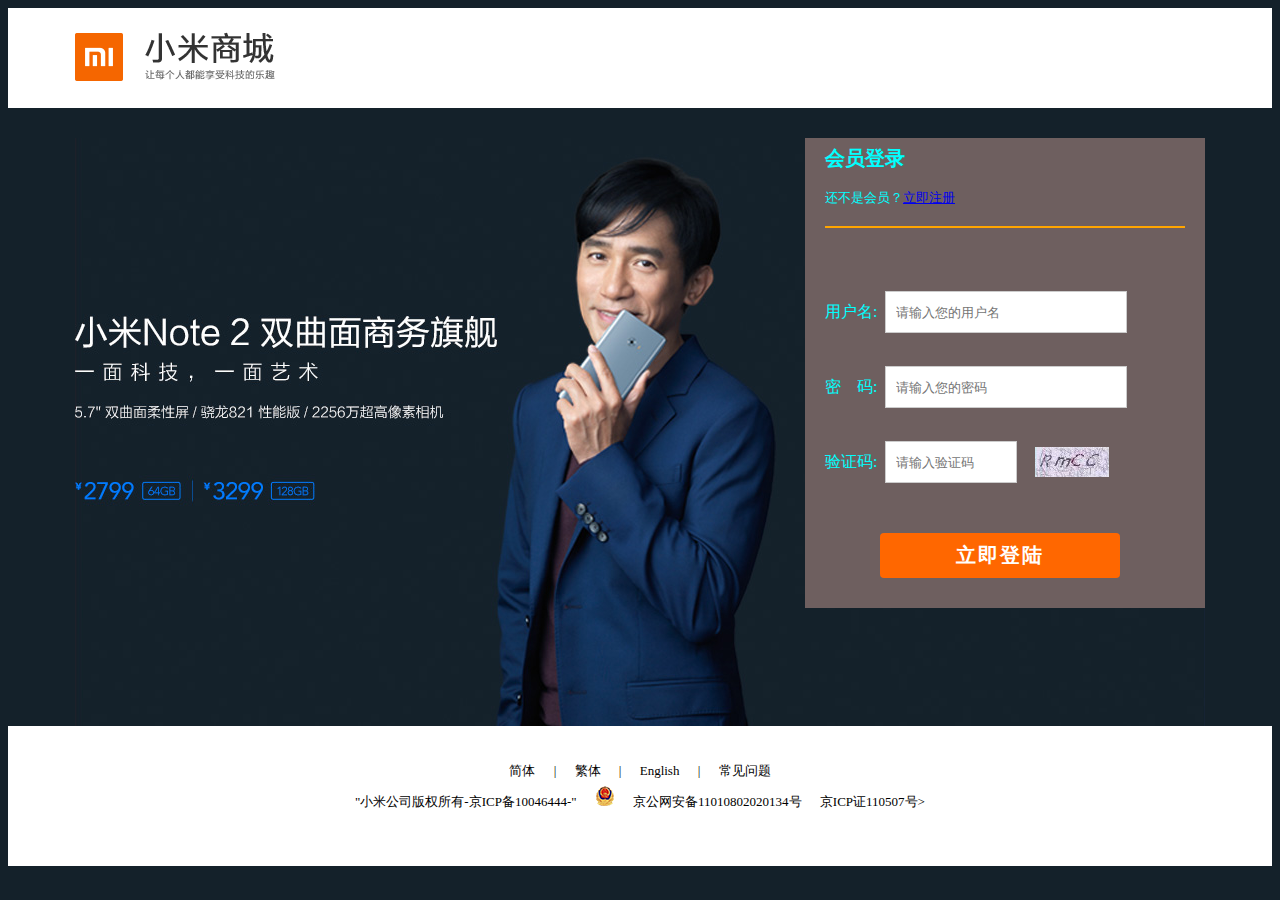
==== 小米商城/login.html @ c9673803 "1" ====
<!DOCTYPE html>
<html lang="en">

<head>
    <meta charset="UTF-8">
    <meta name="viewport" content="width=device-width, initial-scale=1.0">
    <title>会员登陆</title>
    <link rel="stylesheet" href="./css/login.css">
</head>

<body>
    <div class="top center">
        <div class="logo center">
            <a href="./index.html" target="_self">
                <img src="./image/mistore_logo.png" alt="logo">
            </a>
        </div>
    </div>

    <form class="form center" method="post" onsubmit="return validateLogin()">
        <div class="login">
            <div class="login_center">
                <div class="login_top">
                    <div class="login_top_left">会员登录</div>
                    <div class="login_top_right">还不是会员？<a href="./register.html" target="_self">立即注册</a></div>
                    <div class="clear"></div>
                    <div class="xian center"></div>

                    <!--#登录-->
                    <div class="login_main center">
                        <div class="username">用户名:&nbsp;&nbsp;<input class="username_input" type="text" name="username"
                                placeholder="请输入您的用户名"></div>

                        <div class="password">密&nbsp;&nbsp;&nbsp;&nbsp;码:&nbsp;&nbsp;<input class="password_input"
                                type="password" name="password" placeholder="请输入您的密码"></div>
                        <div class="captcha">
                            <div class="left f1">验证码:&nbsp;&nbsp;<input class="captcha_input" type="text" name="captcha"
                                    placeholder="请输入验证码"></div>
                            <div class="right f1">
                                <img src="./image/yanzhengma.jpg">
                                <div class="clear"></div>
                            </div>
                        </div>
                    </div>

                    <!--#登录按钮-->
                    <div class="login_submit">
                        <input class="submit" type="submit" value="立即登陆">
                    </div>

                    <!--#页脚-->

                </div>
            </div>
        </div>
    </form>
    <footer>
        <div class="copyright"> 简体 | 繁体 | English | 常见问题</div>
        <div class="copyright">"小米公司版权所有-京ICP备10046444-"
            <img src="./image/ghs.png" alt="ghs"> 京公网安备11010802020134号
            京ICP证110507号>
        </div>
    </footer>
</body>

</html>
---- 小米商城/css/login.css ----
.center {
    margin: 0 auto;
}

body {
    background-color: #14212A;
}
.fl{
    float: left;
}
.fr{
    float: right;
}
.clear{
    clear: both;
}
.Atop {
    width: 100%;
    height: 100px;
    background-color: #fff;
}

.top {
    background-color: #ffffff; /* 设置为白色背景 */
}

.top .logo {
    width: 1130px;
    height: 100px;
}

.form {
    width: 1130px;
    height: 588px;
    background-image: url(../image/login_bg.jpg);
    background-position: center center;
}

.login {
    background-color: #6e5f5f;
    width: 400px;
    height: 470px;
    color: aqua;
    margin: 30px auto;
    margin-right: 0px;
    /* border: 1px solid red;  */
}

.login .login_center {
    width: 360px;
    height: 400px;
    margin: 10px auto;
    /* border: 1px solid yellow; */ /* 移除边框 */
}

.login .login_center .login_top {
    margin: 10px auto;
    /* border: 1px solid green; */ /* 移除边框 */
}

.login .login_center .login_top .login_top_left {
    height:40px;
    line-height: 40px;
    font-weight: bold;
    font-size: 20px;
}
.login .login_center .login_top .login_top_right {
    height: 40px;
    line-height: 40px;
    font-size: 13px;
}

.xian{
    height: 2px;
    background-color: orange;
    margin: 8px 0;
}
.login_main{
    padding: 20px 0;
}
.login_main .username{
    font:16px Times New Roman;
    height: 40px;
    line-height: 40px;
    margin: 35px 0;
}
.login_main .password {
    font: 16px Times New Roman;
    height: 40px;
    line-height: 40px;
    margin: 35px 0;
}
.login_main .captcha {
    position: relative;
    display: flex;
    align-items: center;
    margin: 35px 0;
}

.login_main .username .username_input {
    width: 220px;
    height: 30px;
    border: 1px solid #ccc;
    padding: 5px 10px;
}
.login_main .password .password_input {
    width: 220px;
    height: 30px;
    border: 1px solid #ccc;
    padding: 5px 10px;
}
.login_main .captcha .captcha_input {
    width: 110px;
    height: 30px;
    border: 1px solid #ccc;
    padding: 5px 10px;
}

.left.f1 {
    display: flex;
    align-items: center;
}

.right.f1 {
    margin-left: 10px;
}

.right.f1 img {
    height: 30px;
    cursor: pointer;
    vertical-align: middle;
}


.login_main .captcha .left.f1 {
    display: flex;
    align-items: center;
}

.login_main .captcha .right.f1 {
    position: absolute;
    left: 200px; /* 调整这个值可以控制图片与输入框的距离 */
    top: 50%;
    transform: translateY(-50%);
}

.login .login_submit{
    margin: -5px auto; /* 调整 margin 值，使按钮向上移动 */
}

.login .login_submit .submit{
    border: none;
    width : 240px;
    height: 45px;
    margin-left: 55px;
    background-color: #ff6700;
    color:#fff;
    font-size: 20px;
    font-weight: bold;
    letter-spacing: 2px;
    cursor:pointer;
    border-radius: 4px;
}

footer{
    width: 100%;
    height: 80px;
    background-color: #fff;
    padding: 30px 0;
}
footer .copyright{
    height: 30px;
    line-height: 30px;
    font-size:13px;
    word-spacing: 15px;
    text-align: center;
}
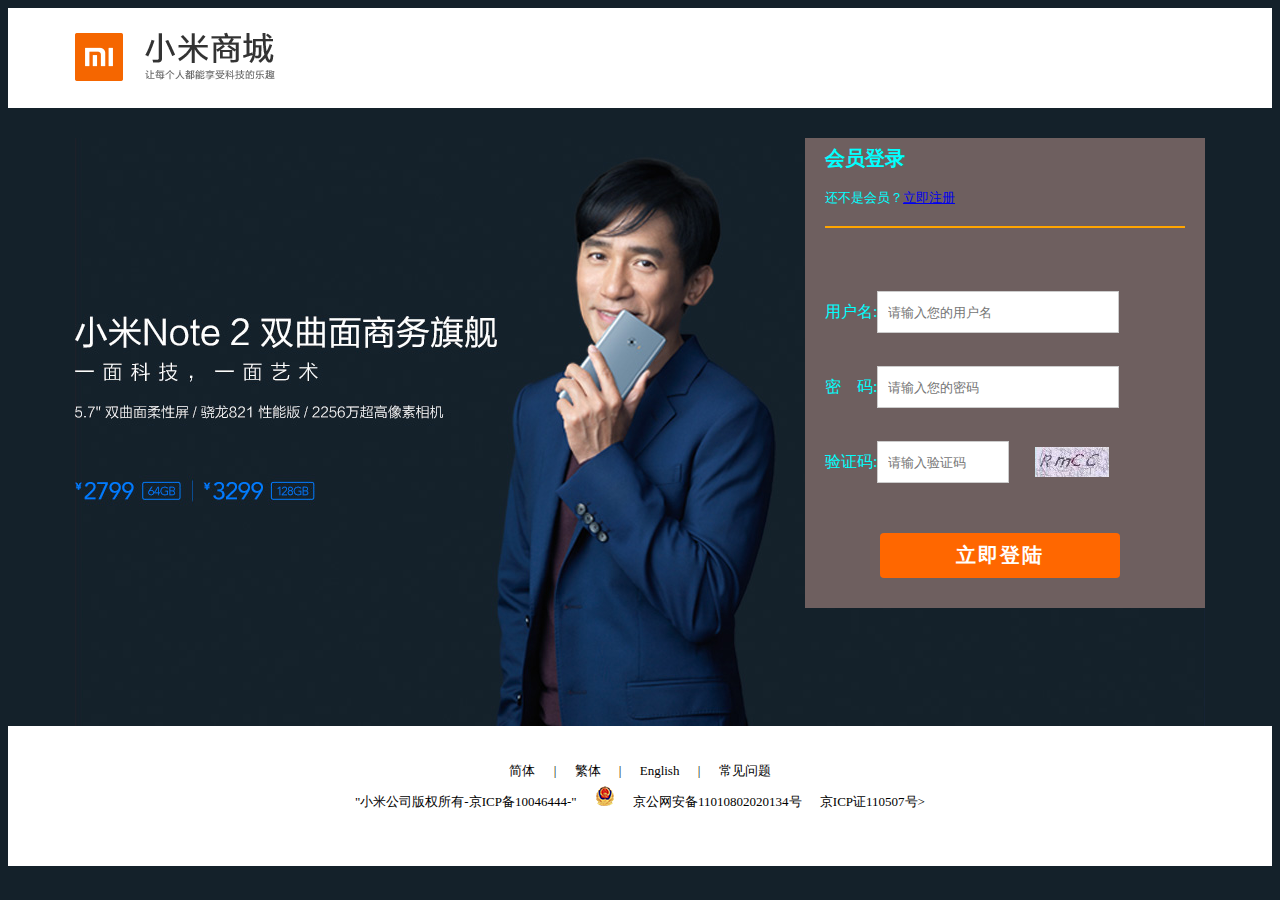
==== commit ad297a11: "1" ====
--- a/小米商城/login.html
+++ b/小米商城/login.html
@@ -28,13 +28,13 @@
 
                     <!--#登录-->
                     <div class="login_main center">
-                        <div class="username">用户名:&nbsp;&nbsp;<input class="username_input" type="text" name="username"
+                        <div class="username">用户名:<input class="username_input" type="text" name="username"
                                 placeholder="请输入您的用户名"></div>
 
-                        <div class="password">密&nbsp;&nbsp;&nbsp;&nbsp;码:&nbsp;&nbsp;<input class="password_input"
-                                type="password" name="password" placeholder="请输入您的密码"></div>
+                        <div class="password">密&nbsp;&nbsp;&nbsp;&nbsp;码:<input class="password_input" type="password"
+                                name="password" placeholder="请输入您的密码"></div>
                         <div class="captcha">
-                            <div class="left f1">验证码:&nbsp;&nbsp;<input class="captcha_input" type="text" name="captcha"
+                            <div class="left f1">验证码:<input class="captcha_input" type="text" name="captcha"
                                     placeholder="请输入验证码"></div>
                             <div class="right f1">
                                 <img src="./image/yanzhengma.jpg">
--- a/小米商城/css/login.css
+++ b/小米商城/css/login.css
@@ -174,4 +174,131 @@
     font-size:13px;
     word-spacing: 15px;
     text-align: center;
+}
+.regist{
+    width: 1000px;
+    height: 550px;
+    margin: 20px auto;
+    background-color: #fff;
+    /* border: 1px solid red; */
+    border-radius: 6px;
+}
+.regist_center{
+    width: 760px;
+    margin: 10px auto;
+    /* border: 1px solid green; */
+}
+.regist .regist_center .regist_top{
+    margin: 10px 0;
+}
+.regist .regist_center .regist_top .left.fl{
+    height: 40px;
+    line-height: 40px;
+    font-weight: bold;
+    font-size: 20px;
+}
+.regist .regist_center .regist_top .right.fr{
+    height: 40px;
+    line-height: 40px;
+    font-size: 16px;
+}
+
+.regist .regist_center .regist_top .right.fr a{
+    color: #ff6700;
+    font-weight: bold;
+}
+.regist .regist_center .regist_top .right.fr a:hover{
+    color: orange;
+    text-decoration: underline;
+}
+
+.regist .regist_main{
+    padding: 10px 0;
+}
+
+.regist .regist_main .username{
+    font: 16px Times New Roman;
+    height: 40px;
+    line-height: 40px;
+    margin: 20px 0;
+}
+
+.regist .regist_main .password{
+    font: 16px Times New Roman;
+    height: 40px;
+    line-height: 40px;
+    margin: 20px 0;
+}
+
+.regist .regist_main .confirm_psd{
+    font: 16px Times New Roman;
+    height: 40px;
+    line-height: 40px;
+    margin: 20px 0;
+}
+
+.regist .regist_main .captcha{
+    font: 16px Times New Roman;
+        height: 40px;
+        line-height: 40px;
+        margin: 20px 0;
+}
+
+.regist .regist_main .username .username_input{
+    width: 220px;
+    height: 30px;
+    border: 1px solid #ccc;
+    padding: 5px 10px;
+}
+
+.regist .regist_main .password .password_input{
+    width: 220px;
+    height: 30px;
+    border: 1px solid #ccc;
+    padding: 5px 10px;
+}
+
+.regist .regist_main .confirm_psd .password_input{
+    width: 220px;
+    height: 30px;
+    border: 1px solid #ccc;
+    padding: 5px 10px;
+}
+
+.regist .regist_main .captcha .captcha_input{
+    width: 110px;
+    height: 30px;
+    border: 1px solid #ccc;
+    padding: 5px 10px;
+}
+span{
+    display: inline-block;
+    margin-left: 10px;
+    font-size: 12px;
+    color:#ccc;
+    font-weight: bold;
+}
+span:hover{
+    color: orange;
+    cursor: pointer;
+}
+
+.regist_submit{
+    margin: 20px auto;
+}
+
+.regist_submit .submit{
+    border: none;
+    width: 440px;
+    height: 45px;
+    margin-left: 45px;
+    background-color: #ff6700;
+    color: #fff;
+    font-size: 20px;
+    font-weight: bold;
+    letter-spacing: 8px;
+    cursor: pointer;
+}
+.regist_submit .submit:hover{
+    border: 1px solid #ccc;
 }